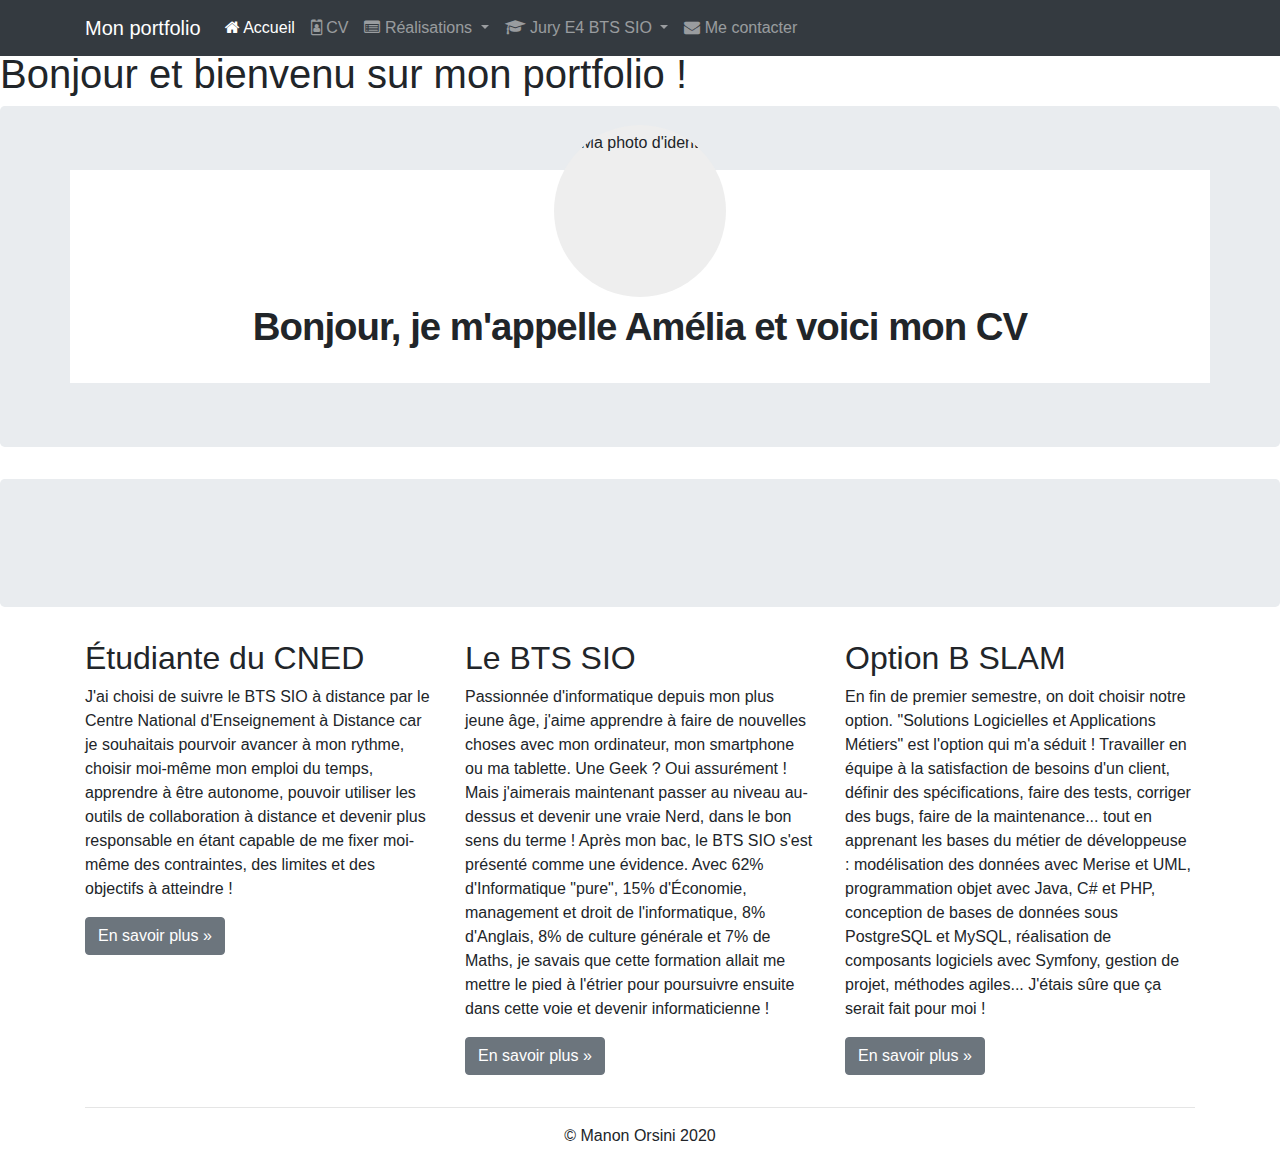
==== pages/cv.html @ d095e40f "Ajout entete cv" ====
<!doctype html>
<html lang="fr">
    <head>
        <!-- Required meta tags -->
        <meta charset="utf-8">
        <meta name="viewport" content="width=device-width, initial-scale=1, shrink-to-fit=no">
        <meta name="description" content="Portfolio de Manon ORSINI - BTS SIO SLAM">
        <meta name="author" content="Manon ORSINI">

        <!-- Bootstrap CSS -->
        <link href="https://maxcdn.bootstrapcdn.com/font-awesome/4.7.0/css/font-awesome.min.css"
              rel="stylesheet"> 
        <link rel="stylesheet" href="https://stackpath.bootstrapcdn.com/bootstrap/4.5.2/css/bootstrap.min.css" integrity="sha384-JcKb8q3iqJ61gNV9KGb8thSsNjpSL0n8PARn9HuZOnIxN0hoP+VmmDGMN5t9UJ0Z" crossorigin="anonymous">
        <link href="../css/cv.css" rel="stylesheet"> 

        <title>Portfolio de Manon ORSINI (BTS SIO 2020)</title>
        <link rel="icon" href="favicon.ico"> 
    </head>
    <body>
        <h1>Bonjour et bienvenu sur mon portfolio ! </h1>

        <nav class="navbar navbar-dark bg-dark fixed-top navbar-expand-md">
            <div class="container">
                <button type="button" class="navbar-toggler" data-toggle="collapse"
                        data-target="#navbar" aria-controls="navbar">
                    <span class="sr-only">Navigation raccourcie</span>☰
                </button>
                <a class="navbar-brand" href="#">Mon portfolio</a>
                <div id="navbar" class="navbar-collapse collapse">
                    <ul class="nav navbar-nav">
                        <li class="active nav-item">
                            <a href="index.html" class="nav-link">
                                <span class="fa fa-home"></span> Accueil
                            </a>
                        </li>
                        <li class="nav-item">
                            <a href="pages/cv.html" class="nav-link">
                                <span class="fa fa-id-badge"></span> CV
                            </a>
                        </li> 
                        <li class="dropdown nav-item">
                            <a href="#" class="dropdown-toggle nav-link"
                               data-toggle="dropdown" role="button">
                                <span class="fa fa-list-alt"></span> Réalisations <span class="caret"></span>
                            </a>
                            <ul class="dropdown-menu" role="menu">
                                <li role="presentation" class="dropdown-header dropdown-item">
                                    En autonomie</li>
                                <li role="presentation" class="dropdown-item">
                                    <a role="menuitem" href="#">Application Android</a>
                                </li>
                                <li role="presentation" class="dropdown-item">
                                    <a role="menuitem" href="#">Site web</a>
                                </li>
                                <li role="presentation" class="dropdown-item">
                                    <a role="menuitem" href="#">Études et analyses</a>
                                </li>
                                <li role="presentation" class="dropdown-divider"></li>
                                <li role="presentation" class="dropdown-header dropdown-item">
                                    En entreprise</li>
                                <li role="presentation" class="dropdown-item">
                                    <a role="menuitem" href="#">Projet de 1ère année</a>
                                </li>
                                <li role="presentation" class="dropdown-item">
                                    <a role="menuitem" href="#">Projet de 2ème année</a>
                                </li>
                            </ul>
                        </li>
                        <li class="dropdown nav-item">
                            <a href="#" class="dropdown-toggle nav-link"
                               data-toggle="dropdown" role="button">
                                <span class="fa fa-graduation-cap"></span>
                                Jury E4 BTS SIO
                                <span class="caret"></span>
                            </a>
                            <ul class="dropdown-menu" role="menu">
                                <li class="dropdown-header dropdown-item" role="presentation">
                                    Documentations contexte</li>
                                <li role="presentation" class="dropdown-item">
                                    <a role="menuitem" href="#">Présentation</a></li>
                                <li role="presentation" class="dropdown-item">
                                    <a role="menuitem" href="#">Application</a></li>
                                <li role="presentation" class="dropdown-item">
                                    <a role="menuitem" href="#">Missions à réaliser</a></li>
                                <li role="presentation" class="dropdown-item">
                                    <a role="menuitem" href="#">Annexes</a></li>
                                <li role="presentation" class="dropdown-divider"></li>
                                <li role="presentation" class="dropdown-header dropdown-item">
                                    Fiches d'examen</li>
                                <li role="presentation" class="dropdown-item">
                                    <a role="menuitem" href="#">Situation professionnelle n°1</a></li>
                                <li role="presentation" class="dropdown-item">
                                    <a role="menuitem" href="#">Situation professionnelle n°2</a></li>
                                <li role="presentation" class="dropdown-divider"></li>
                                <li role="presentation" class="dropdown-header dropdown-item">
                                    Démonstrations</li>
                                <li role="presentation" class="dropdown-item">
                                    <a role="menuitem" href="#">Démo SP n°1</a></li>
                                <li role="presentation" class="dropdown-item">
                                    <a role="menuitem" href="#">Démo SP n°2</a></li>
                                <li role="presentation" class="dropdown-divider"></li>
                                <li role="presentation" class="dropdown-header dropdown-item">
                                    Codes sources</li>
                                <li role="presentation" class="dropdown-item">
                                    <a role="menuitem" href="#">Sources SP n°1</a></li>
                                <li role="presentation" class="dropdown-item">
                                    <a role="menuitem" href="#">Sources SP n°2</a></li>
                            </ul>
                        </li>
                        <li class="nav-item">
                            <a href="#" class="nav-link"><span class="fa fa-envelope"></span>
                                Me contacter
                            </a>
                        </li>
                    </ul>
                </div>
            </div>
        </nav>

        <!-- cv -->

        <div class="jumbotron">
            <div class="container">
                <div class="row cadreCV">
                    <div id="cv-entete" class="text-center">
                        <div id="cv-photo">
                            <img src="../images/AmeliaPilou.jpg" alt="Ma photo d'identité">
                        </div>
                        <div id="cv-intro">
                            <h1>Bonjour, je m'appelle Amélia et voici mon CV</h1>
                        </div>
                    </div>
                </div>
            </div>
        </div> 

        <!-- Optional JavaScript -->
        <!-- jQuery first, then Popper.js, then Bootstrap JS -->
        <script src="https://code.jquery.com/jquery-3.5.1.slim.min.js" integrity="sha384-DfXdz2htPH0lsSSs5nCTpuj/zy4C+OGpamoFVy38MVBnE+IbbVYUew+OrCXaRkfj" crossorigin="anonymous"></script>
        <script src="https://cdn.jsdelivr.net/npm/popper.js@1.16.1/dist/umd/popper.min.js" integrity="sha384-9/reFTGAW83EW2RDu2S0VKaIzap3H66lZH81PoYlFhbGU+6BZp6G7niu735Sk7lN" crossorigin="anonymous"></script>
        <script src="https://stackpath.bootstrapcdn.com/bootstrap/4.5.2/js/bootstrap.min.js" integrity="sha384-B4gt1jrGC7Jh4AgTPSdUtOBvfO8shuf57BaghqFfPlYxofvL8/KUEfYiJOMMV+rV" crossorigin="anonymous"></script>

        <div class="jumbotron"></div> <!-- Emplacement pour le contenu principal de la page -->
        <footer>
            <div class="container">
                <div class="row">
                    <div class="col-lg-4">
                        <h2>Étudiante du CNED</h2>
                        <p>J'ai choisi de suivre le BTS SIO à distance par le Centre National
                            d'Enseignement à Distance car je souhaitais pourvoir avancer à mon rythme,
                            choisir moi-même mon emploi du temps, apprendre à être autonome, pouvoir
                            utiliser les outils de collaboration à distance et devenir plus responsable en
                            étant capable de me fixer moi-même des contraintes, des limites et des
                            objectifs à atteindre !
                        </p>
                        <p><a class="btn btn-secondary" href="http://www.cned.fr" target="_blank"
                              role="button">En savoir plus »</a>
                        </p>
                    </div>
                    <div class="col-lg-4">
                        <h2>Le BTS SIO</h2>
                        <p>Passionnée d'informatique depuis mon plus jeune âge, j'aime apprendre à faire
                            de nouvelles choses avec mon ordinateur, mon smartphone ou ma tablette. Une
                            Geek ? Oui assurément ! Mais j'aimerais maintenant passer au niveau au-dessus
                            et devenir une vraie Nerd, dans le bon sens du terme ! Après mon bac, le BTS
                            SIO s'est présenté comme une évidence. Avec 62% d'Informatique "pure", 15%
                            d'Économie, management et droit de l'informatique, 8% d'Anglais, 8% de culture
                            générale et 7% de Maths, je savais que cette formation allait me mettre le
                            pied à l'étrier pour poursuivre ensuite dans cette voie et devenir
                            informaticienne !
                        </p>
                        <p><a class="btn btn-secondary" href="https://fr.wikipedia.org/wiki/Brevet_de_tec
                              hnicien_supérieur_-_Services_informatiques_aux_organisations"
                              target="_blank" role="button">En savoir plus »</a>
                        </p>
                    </div>
                    <div class="col-lg-4">
                        <h2>Option B SLAM</h2>
                        <p>En fin de premier semestre, on doit choisir notre option. "Solutions
                            Logicielles et Applications Métiers" est l'option qui m'a séduit&nbsp;!
                            Travailler en équipe à la satisfaction de besoins d'un client, définir des
                            spécifications, faire des tests, corriger des bugs, faire de la maintenance...
                            tout en apprenant les bases du métier de développeuse : modélisation des
                            données avec Merise et UML, programmation objet avec Java, C# et PHP,
                            conception de bases de données sous PostgreSQL et MySQL, réalisation de
                            composants logiciels avec Symfony, gestion de projet, méthodes agiles...
                            J'étais sûre que ça serait fait pour moi !
                        </p>
                        <p><a class="btn btn-secondary" href="http://www.onisep.fr/Ressources/Univers-For
                              mation/Formations/Post-bac/BTS-Services-informatiques-aux-organisations-opt
                              ion-B-solutions-logicielles-et-applications-metiers" target="_blank"
                              role="button">En savoir plus »</a>
                        </p>
                    </div>
                </div>
                <hr>
                <p class="text-center" id="copyright">© Manon Orsini 2020</p>
            </div>
        </footer>   
    </body>
</html>
---- css/cv.css ----
body { padding-top: 50px; }
.cadreCV { padding-bottom: 15px; background: white; }
/****************************************
* En-tête du CV
****************************************/
#cv-entete { margin-top: -45px; width: 100%;}
#cv-photo { width: 172px; height: 172px; border-radius: 50%; overflow: hidden; padding: 5px;
 background: #eee; display: inline-block; }
#cv-photo img { width: 160px; height: 160px; border-radius: 50%; }
#cv-intro h1 { margin: 0; padding: 0; font-size: 2.4em; font-weight: 700;
 letter-spacing: -1px;}
#cv-intro h1 span { color: rgb(226,0,26); }
#cv-intro::after { background: url('images/ligne.png'); /* Dossier "images" est un sous-
 dossier de "css" (à créer) */
 width: 100%; height: 3px; margin-top: 15px; content: ''; display: block;}
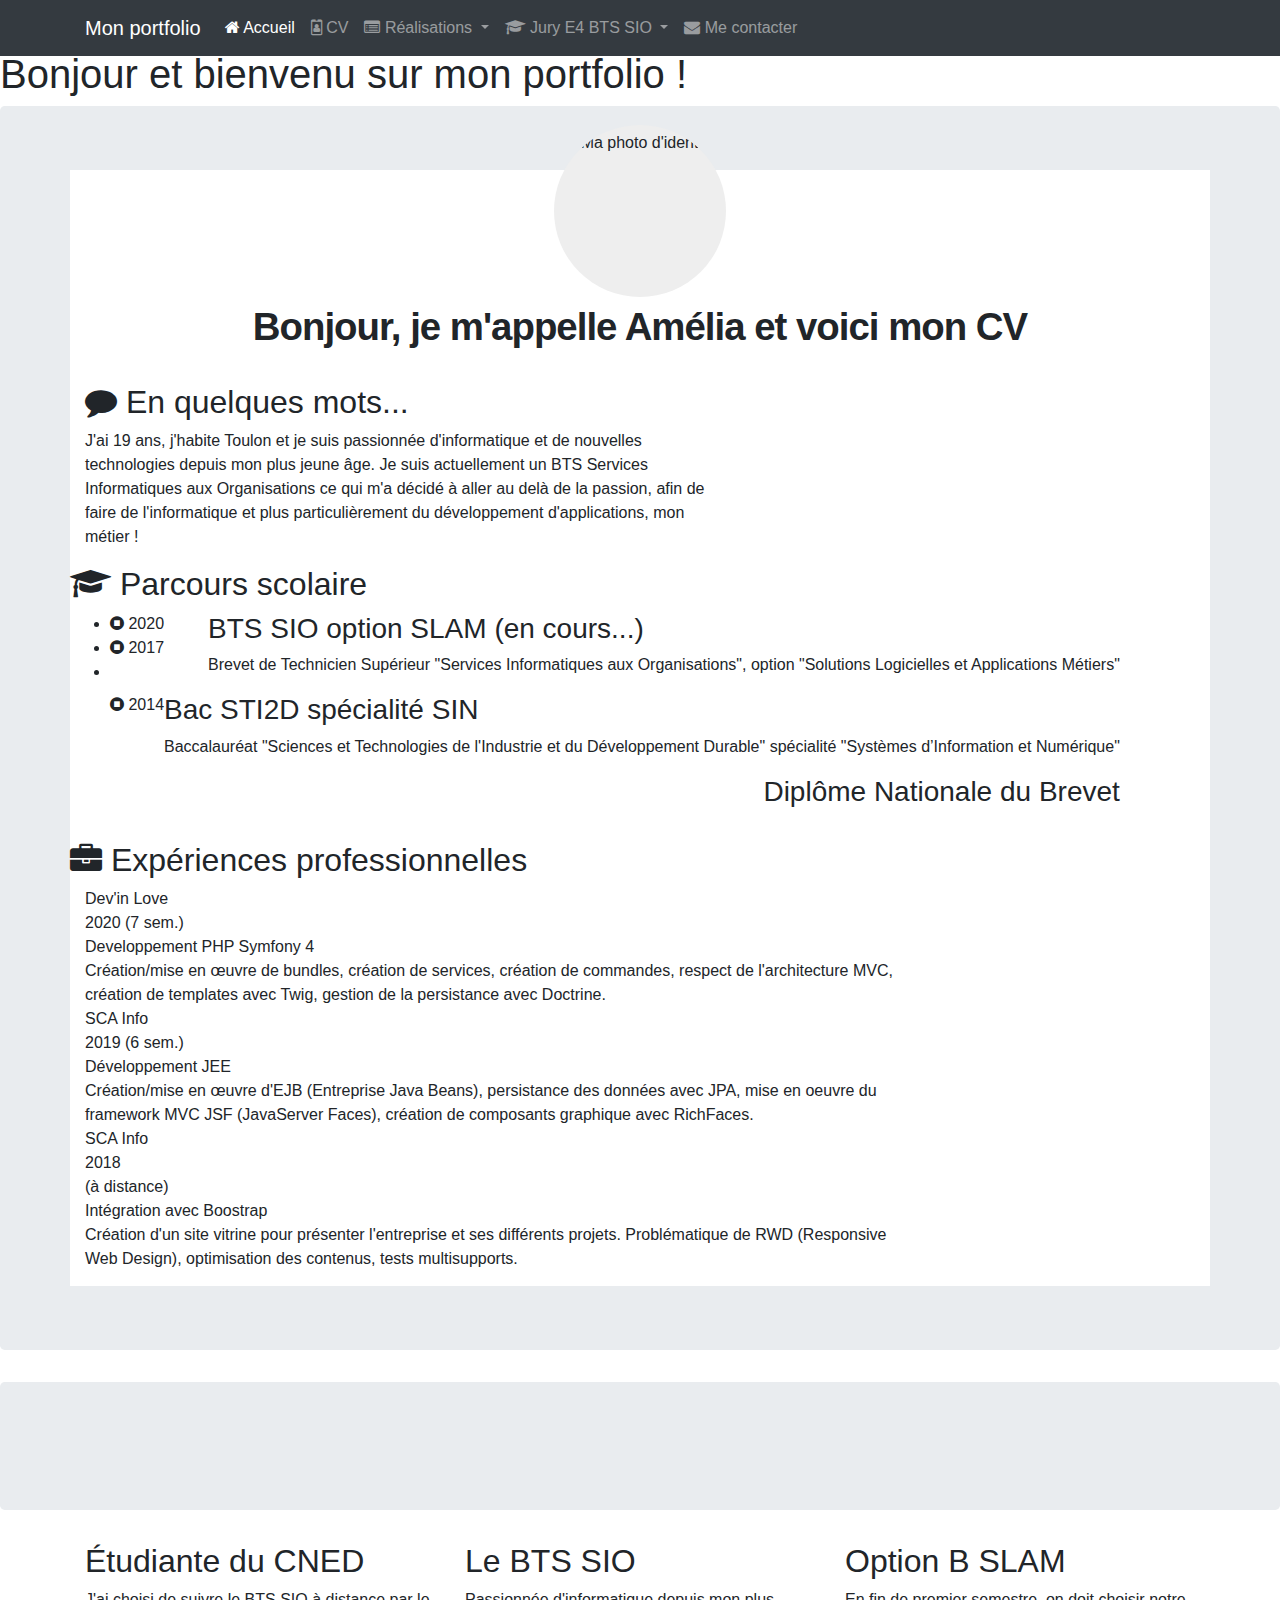
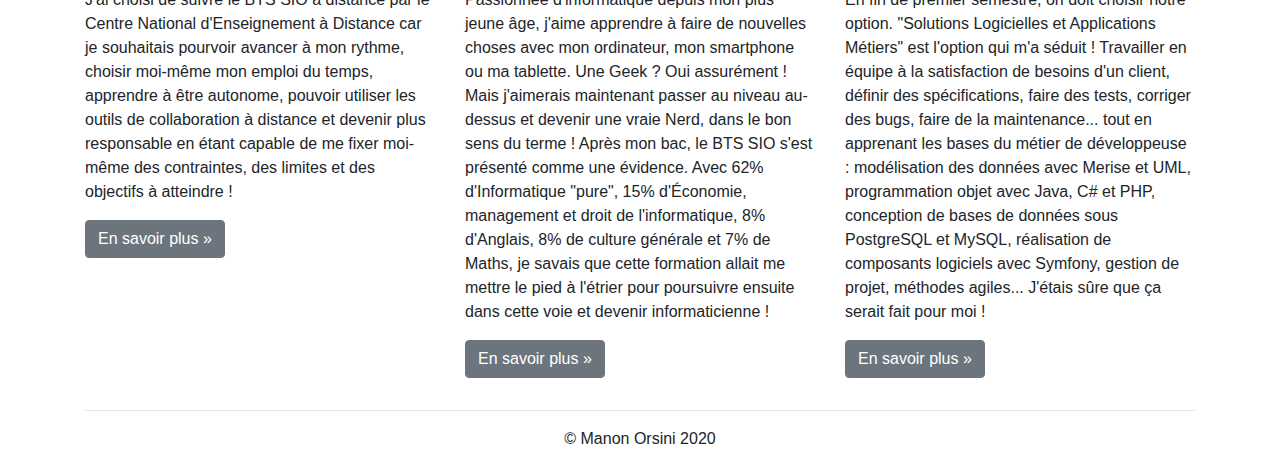
==== commit 20be995e: "changement liens" ====
--- a/pages/cv.html
+++ b/pages/cv.html
@@ -47,7 +47,7 @@
                                 <li role="presentation" class="dropdown-header dropdown-item">
                                     En autonomie</li>
                                 <li role="presentation" class="dropdown-item">
-                                    <a role="menuitem" href="#">Application Android</a>
+                                    <a role="menuitem" href="appliandroid.html">Application Android</a>
                                 </li>
                                 <li role="presentation" class="dropdown-item">
                                     <a role="menuitem" href="#">Site web</a>
@@ -131,8 +131,105 @@
                         </div>
                     </div>
                 </div>
+                <div class="row cadreCV">
+                    <div class="col-xs-12 col-sm-7">
+                        <!-- Partie Gauche -->
+                        <div class="rubrique clearfix">
+                            <h2><span class="fa fa-comment"></span> En quelques mots...</h2>
+                            <p>J'ai 19 ans, j'habite Toulon et je suis passionnée d'informatique et de
+                                nouvelles technologies depuis mon plus jeune âge. Je suis actuellement un
+                                BTS Services Informatiques aux Organisations ce qui m'a décidé à aller au
+                                delà de la passion, afin de faire de l'informatique et plus particulièrement
+                                du développement d'applications, mon métier&nbsp;!
+                            </p>
+                        </div>
+                    </div>
+                    <div class="rubrique clearfix">
+                        <h2><span class="fa fa-graduation-cap"></span> Parcours scolaire</h2>
+                        <ul id="parcours" class="clearfix">
+                            <li>
+                                <div class="date float-left">
+                                    <span class="fa fa-stop-circle"></span>&nbsp;2020
+                                </div>
+                                <div class="details float-right">
+                                    <h3>BTS SIO option SLAM (en cours...)</h3>
+                                    <p>Brevet de Technicien Supérieur "Services Informatiques aux
+                                        Organisations", option "Solutions Logicielles et Applications
+                                        Métiers"</p>
+                                </div>
+                            </li>
+                            <li>
+                                <div class="date float-left">
+                                    <span class="fa fa-stop-circle"></span>&nbsp;2017
+                                </div>
+                                <div class="details float-right">
+                                    <h3>Bac STI2D spécialité SIN</h3>
+                                    <p>Baccalauréat "Sciences et Technologies de l'Industrie et du
+                                        Développement Durable" spécialité "Systèmes d’Information et
+                                        Numérique"</p>
+                                </div>
+                            </li>
+                            <li>
+                                <div class="date float-left">
+                                    <span class="fa fa-stop-circle"></span>&nbsp;2014
+                                </div>
+                                <div class="details float-right">
+                                    <h3>Diplôme Nationale du Brevet</h3>
+                                    <p></p>
+                                </div>
+                            </li>
+                        </ul>
+                    </div>
+                    <div class="rubrique clearfix">
+                        <h2><span class="fa fa-briefcase"></span> Expériences professionnelles</h2>
+                        <div class="experience clearfix">
+                            <div class="col-3">
+                                <div class="lieu">Dev'in Love</div>
+                                <div class="date">2020 (7 sem.)</div>
+                            </div>
+                            <div class="col-9">
+                                <div class="profession">Developpement PHP Symfony 4</div>
+                                <div class="details">Création/mise en œuvre de bundles, création de services,
+                                    création de commandes, respect de l'architecture MVC, création de templates
+                                    avec Twig, gestion de la persistance avec Doctrine.
+                                </div>
+                            </div>
+                        </div>
+                        <div class="experience clearfix">
+                            <div class="col-3">
+                                <div class="lieu">SCA Info</div>
+                                <div class="date">2019 (6 sem.)</div>
+                            </div>
+                            <div class="col-9">
+                                <div class="profession">Développement JEE</div>
+                                <div class="details">Création/mise en œuvre d'EJB (Entreprise Java Beans),
+                                    persistance des données avec JPA, mise en oeuvre du framework MVC JSF
+                                    (JavaServer Faces), création de composants graphique avec RichFaces.
+                                </div>
+                            </div>
+                        </div>
+                        <div class="experience clearfix">
+                            <div class="col-3">
+                                <div class="lieu">SCA Info</div>
+                                <div class="date">2018<br>(à distance)</div>
+                            </div>
+                            <div class="col-9">
+                                <div class="profession">Intégration avec Boostrap</div>
+                                <div class="details">Création d'un site vitrine pour présenter l'entreprise et
+                                    ses différents projets. Problématique de RWD (Responsive Web Design),
+                                    optimisation des contenus, tests multisupports.
+                                </div>
+                            </div>
+                        </div>
+                    </div> 
+                    <div class="col-xs-12 col-sm-5">
+                        <!-- Partie droite -->
+                    </div>
+                </div>
             </div>
         </div> 
+
+
 
         <!-- Optional JavaScript -->
         <!-- jQuery first, then Popper.js, then Bootstrap JS -->
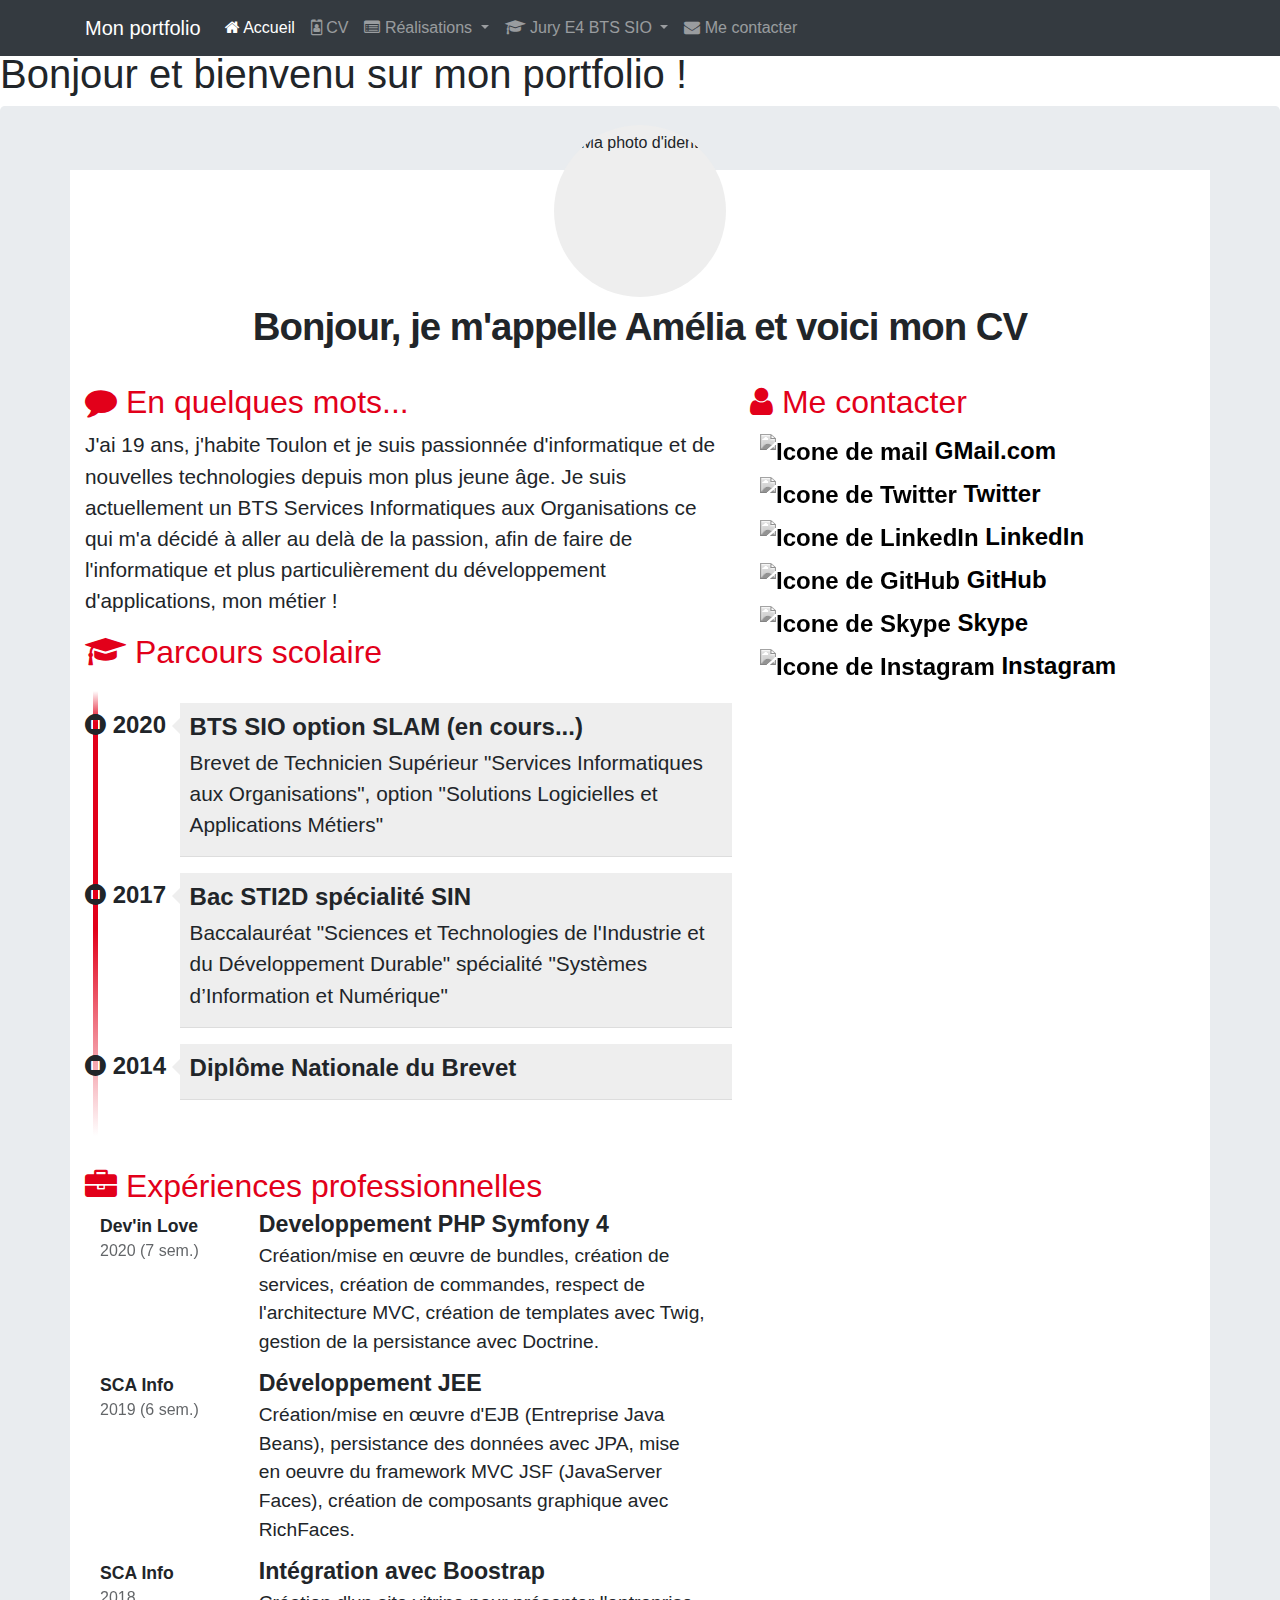
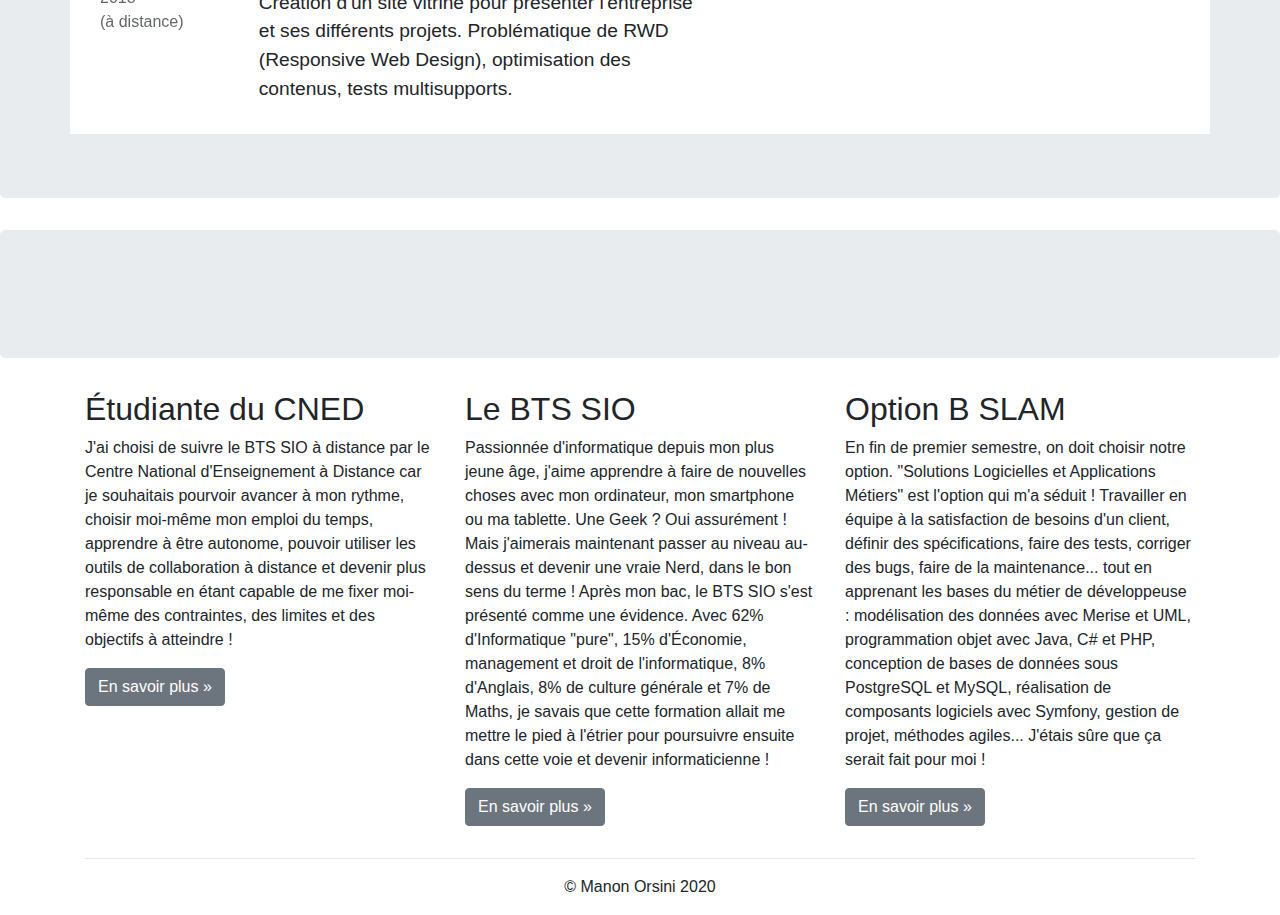
==== commit 6614a900: "fix page cv" ====
--- a/pages/cv.html
+++ b/pages/cv.html
@@ -143,8 +143,7 @@
                                 du développement d'applications, mon métier&nbsp;!
                             </p>
                         </div>
-                    </div>
-                    <div class="rubrique clearfix">
+                        <div class="rubrique clearfix">
                         <h2><span class="fa fa-graduation-cap"></span> Parcours scolaire</h2>
                         <ul id="parcours" class="clearfix">
                             <li>
@@ -180,7 +179,7 @@
                             </li>
                         </ul>
                     </div>
-                    <div class="rubrique clearfix">
+                        <div class="rubrique clearfix">
                         <h2><span class="fa fa-briefcase"></span> Expériences professionnelles</h2>
                         <div class="experience clearfix">
                             <div class="col-3">
@@ -221,9 +220,66 @@
                                 </div>
                             </div>
                         </div>
+                    </div>
                     </div> 
                     <div class="col-xs-12 col-sm-5">
                         <!-- Partie droite -->
+                        <div class="rubrique clearfix">
+                            <h2><span class="fa fa-user"></span> Me contacter</h2>
+                            <div class="meContacter">
+                                <div class="details float-left">
+                                    <a href="mailto:amelia.pilou@gmail.com?subject=Contact depuis le CV en ligne"
+                                       title="Mail de Amélia Pilou">
+                                        <img class="contact-icon" src="images/cv/mail-dreamstale47.png"
+                                             alt="Icone de mail"> GMail.com
+                                    </a>
+                                </div>
+                            </div>
+                            <div class="meContacter">
+                                <div class="details float-left">
+                                    <a href="https://twitter.com/AmeliaPILOU"
+                                       title="Lien vers la page Twitter de @AmeliaPilou">
+                                        <img class="contact-icon" src="images/cv/twitter-dreamstale71.png"
+                                             alt="Icone de Twitter"> Twitter
+                                    </a>
+                                </div>
+                            </div>
+                            <div class="meContacter">
+                                <div class="details float-left">
+                                    <a href="http://fr.linkedin.com/in/ameliaPilou"
+                                       title="Lien vers le profil LinkedIn de Amélia Pilou">
+                                        <img class="contact-icon" src="images/cv/linkedin-dreamstale45.png"
+                                             alt="Icone de LinkedIn"> LinkedIn
+                                    </a>
+                                </div>
+                            </div>
+                            <div class="meContacter">
+                                <div class="details float-left">
+                                    <a href="https://github.com/AmeliaPilou/"
+                                       title="Lien vers le profil GitHub d'Amélia Pilou">
+                                        <img class="contact-icon" src="images/cv/github2-dreamstale35.png"
+                                             alt="Icone de GitHub"> GitHub
+                                    </a>
+                                </div>
+                            </div>
+                            <div class="meContacter">
+                                <div class="details float-left">
+                                    <a href="skype:ameliapilou?userinfo"
+                                       title="Lien vers le profil Skype d'Amélia Pilou">
+                                        <img class="contact-icon" src="images/cv/skype-dreamstale61.png"
+                                             alt="Icone de Skype"> Skype
+                                    </a>
+                                </div>
+                            </div>
+                            <div class="meContacter">
+                                <div class="details float-left">
+                                    <a href="https://instagram.com/AmeliaPilou"
+                                       title="Lien vers le profil Instagram d'Amélia Pilou">
+                                        <img class="contact-icon" src="images/cv/instagram-dreamstale43.png"
+                                             alt="Icone de Instagram"> Instagram </a>
+                                </div>
+                            </div>
+                        </div> 
                     </div>
                 </div>
             </div>
--- a/css/cv.css
+++ b/css/cv.css
@@ -13,3 +13,67 @@
 #cv-intro::after { background: url('images/ligne.png'); /* Dossier "images" est un sous-
  dossier de "css" (à créer) */
  width: 100%; height: 3px; margin-top: 15px; content: ''; display: block;}
+/****************************************
+* Rubriques
+****************************************/
+.rubrique { margin-bottom: 15px; }
+.rubrique h2 { color: rgb(226,0,26); }
+.rubrique h2::before{ margin-right: 5px; }
+.rubrique p{ font-size: 1.3em; line-height: 1.5em; } 
+
+/******************************************
+* Parcours scolaire
+******************************************/
+#parcours { margin-top: 20px; position: relative; padding: 1em 0; list-style: none; }
+#parcours::before { width: 5px; height: 100%; position: absolute; left: 7.8px; top: 0;
+ display: block; background: linear-gradient(to bottom, #ffffff 0%,
+ #E2001A 7%, #E2001A, #ffffff 100%); content:""; }
+#parcours li { width: 100%; z-index: 2; position: relative; float: left; }
+#parcours .date .glyphicon-record::before { background: #FFFFFF; color: #555; }
+#parcours .date { width: 75px; background-color: rgba(0, 0, 0, 0); font-size: 1.5em;
+ font-weight: 700; display: inline-block; }
+#parcours .details { width: 325px; display: inline-block; background: #eee;
+ position: relative; padding: 10px 10px 0 10px;
+ border-bottom: 1px solid #ddd; margin: -4px -12px 20px 0; }
+#parcours .details::after { content: ''; position: absolute; top: 15px; right: 0;
+ left: -16px; height: 0; width: 0; border: solid transparent;
+ border-right-color: #eee; border-width: 8px;
+ pointer-events: none; }
+#parcours .details h3{ font-size: 1.5em; margin: 0; padding: 0; font-weight: 700; }
+#parcours .details p{ font-size: 1.3em; margin-top: 5px; padding: 0; }
+/* Pour empêcher la déformation du parcours scolaire selon la STA */
+@media (min-width: 500px) { #parcours .date { width: 20%; }
+ #parcours .details { width: 80%; }
+}
+@media (min-width: 768px) { #parcours .date { width: 25%; }
+ #parcours .details { width: 75%; }
+}
+@media (min-width: 992px) { #parcours .date { width: 17%; }
+ #parcours .details { width: 83%; }
+}
+@media (min-width: 1200px) { #parcours .date { width: 13%; }
+ #parcours .details { width: 87%; }
+}
+
+/******************************************
+* Expériences professionnelles
+******************************************/
+.experience { display:flex; margin-bottom: 15px; }
+.experience .lieu { font-size: 1.1em; font-weight: bold; }
+.experience .date { font-size: 1em; opacity: 0.7; }
+.experience .profession { font-size: 1.45em; font-weight: bold; margin-top: -6px; }
+.experience .details { font-size: 1.2em; line-height: 1.5em; }
+
+/******************************************
+* Me contacter
+******************************************/
+.meContacter { clear: both; }
+.meContacter .details { width: 100%; margin-left: 10px; margin-top: 3px; font-size: 1.5em;
+ font-weight: 700; justify-content: space-between;}
+.contact-icon { filter: grayscale(1); -webkit-filter: grayscale(1);
+ -moz-filter: grayscale(1); -ms-filter: grayscale(1);
+ -o-filter: grayscale(1); height: 32px; width: 32px; margin: 2px 0; }
+.meContacter a, .meContacter a:hover { text-decoration: none; color: black; }
+.meContacter a:hover>img { filter: grayscale(0); -webkit-filter: grayscale(0);
+ -moz-filter: grayscale(0); -ms-filter: grayscale(0);
+ -o-filter: grayscale(0); } 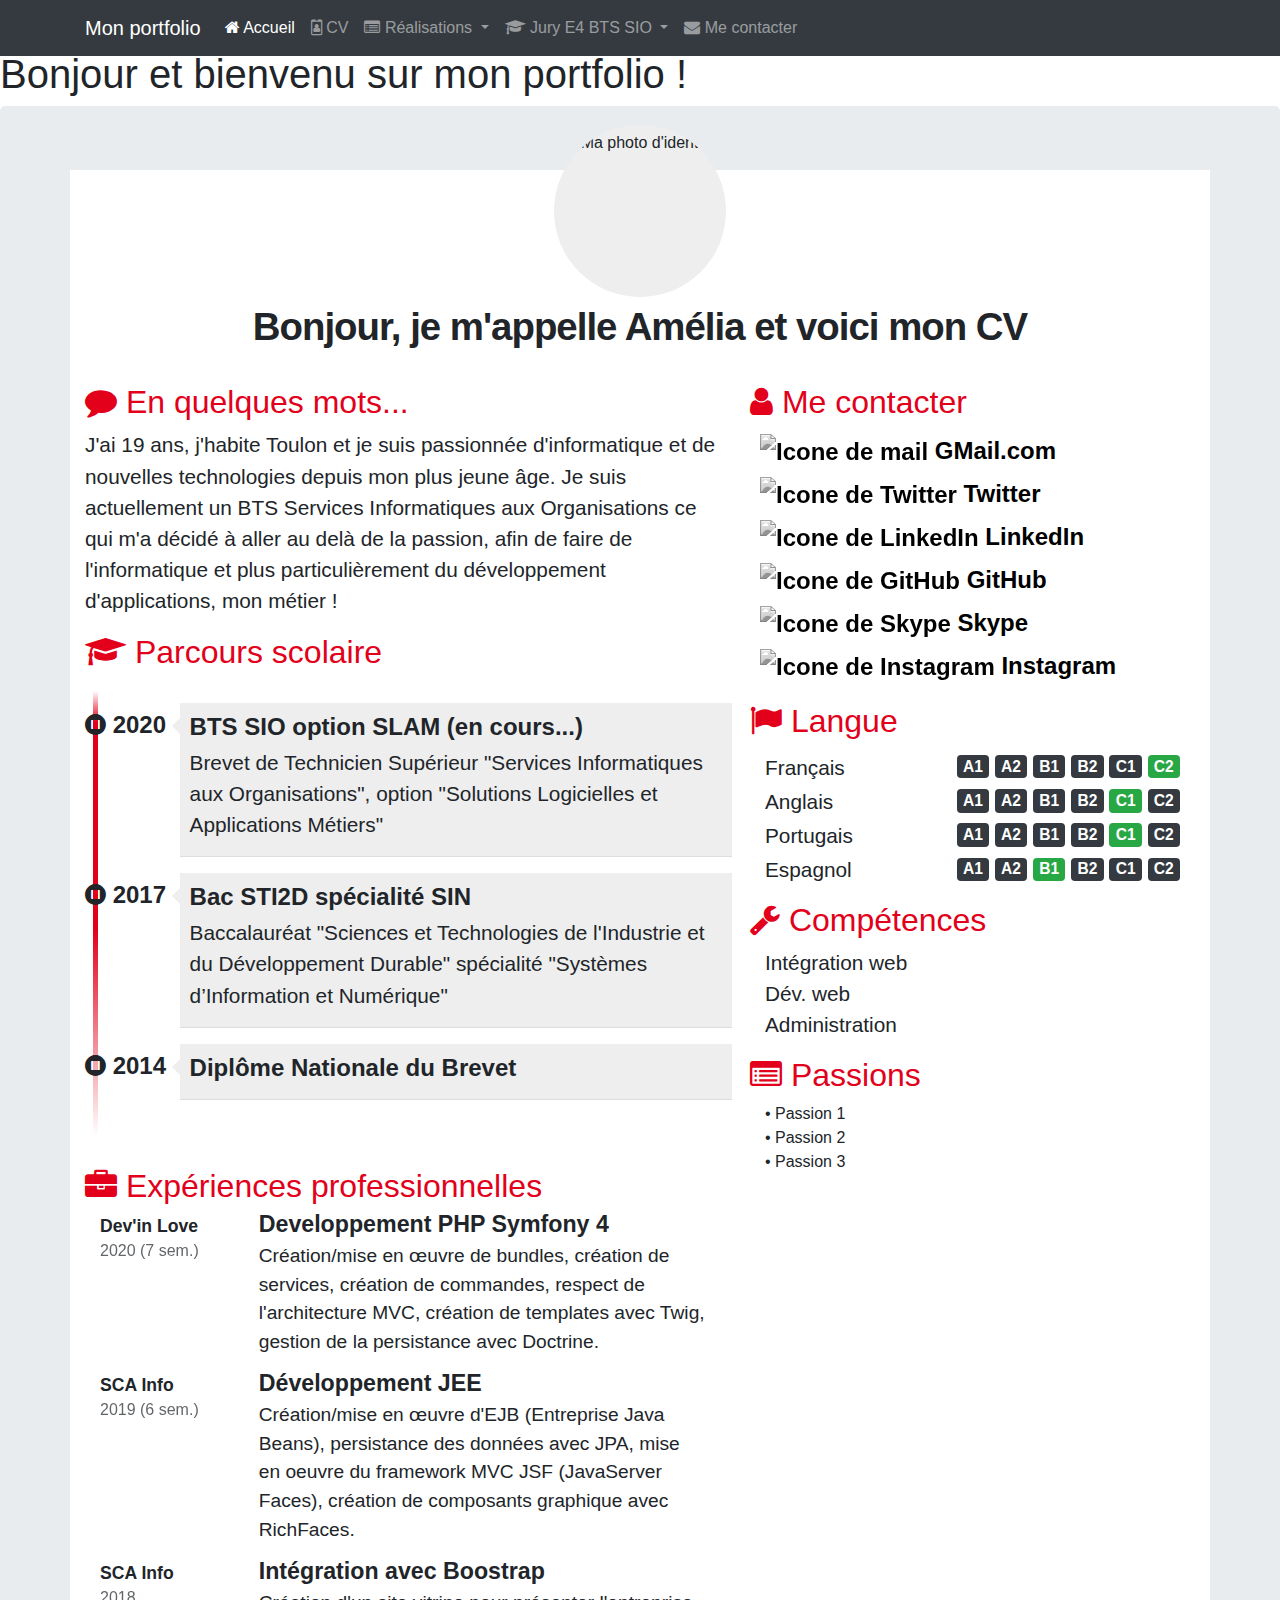
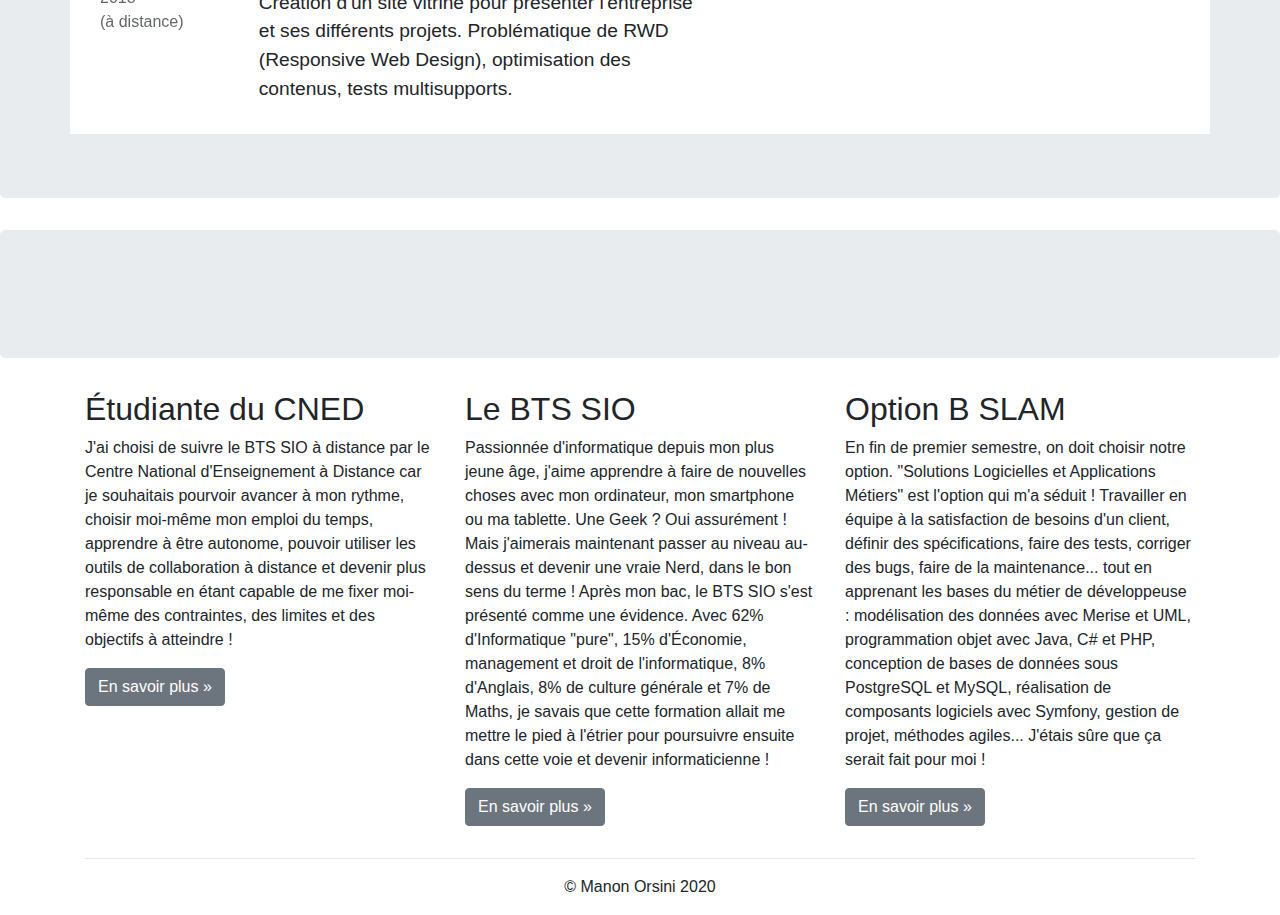
==== commit 53f150c5: "fix page cv" ====
--- a/pages/cv.html
+++ b/pages/cv.html
@@ -144,83 +144,83 @@
                             </p>
                         </div>
                         <div class="rubrique clearfix">
-                        <h2><span class="fa fa-graduation-cap"></span> Parcours scolaire</h2>
-                        <ul id="parcours" class="clearfix">
-                            <li>
-                                <div class="date float-left">
-                                    <span class="fa fa-stop-circle"></span>&nbsp;2020
-                                </div>
-                                <div class="details float-right">
-                                    <h3>BTS SIO option SLAM (en cours...)</h3>
-                                    <p>Brevet de Technicien Supérieur "Services Informatiques aux
-                                        Organisations", option "Solutions Logicielles et Applications
-                                        Métiers"</p>
-                                </div>
-                            </li>
-                            <li>
-                                <div class="date float-left">
-                                    <span class="fa fa-stop-circle"></span>&nbsp;2017
-                                </div>
-                                <div class="details float-right">
-                                    <h3>Bac STI2D spécialité SIN</h3>
-                                    <p>Baccalauréat "Sciences et Technologies de l'Industrie et du
-                                        Développement Durable" spécialité "Systèmes d’Information et
-                                        Numérique"</p>
-                                </div>
-                            </li>
-                            <li>
-                                <div class="date float-left">
-                                    <span class="fa fa-stop-circle"></span>&nbsp;2014
-                                </div>
-                                <div class="details float-right">
-                                    <h3>Diplôme Nationale du Brevet</h3>
-                                    <p></p>
-                                </div>
-                            </li>
-                        </ul>
-                    </div>
+                            <h2><span class="fa fa-graduation-cap"></span> Parcours scolaire</h2>
+                            <ul id="parcours" class="clearfix">
+                                <li>
+                                    <div class="date float-left">
+                                        <span class="fa fa-stop-circle"></span>&nbsp;2020
+                                    </div>
+                                    <div class="details float-right">
+                                        <h3>BTS SIO option SLAM (en cours...)</h3>
+                                        <p>Brevet de Technicien Supérieur "Services Informatiques aux
+                                            Organisations", option "Solutions Logicielles et Applications
+                                            Métiers"</p>
+                                    </div>
+                                </li>
+                                <li>
+                                    <div class="date float-left">
+                                        <span class="fa fa-stop-circle"></span>&nbsp;2017
+                                    </div>
+                                    <div class="details float-right">
+                                        <h3>Bac STI2D spécialité SIN</h3>
+                                        <p>Baccalauréat "Sciences et Technologies de l'Industrie et du
+                                            Développement Durable" spécialité "Systèmes d’Information et
+                                            Numérique"</p>
+                                    </div>
+                                </li>
+                                <li>
+                                    <div class="date float-left">
+                                        <span class="fa fa-stop-circle"></span>&nbsp;2014
+                                    </div>
+                                    <div class="details float-right">
+                                        <h3>Diplôme Nationale du Brevet</h3>
+                                        <p></p>
+                                    </div>
+                                </li>
+                            </ul>
+                        </div>
                         <div class="rubrique clearfix">
-                        <h2><span class="fa fa-briefcase"></span> Expériences professionnelles</h2>
-                        <div class="experience clearfix">
-                            <div class="col-3">
-                                <div class="lieu">Dev'in Love</div>
-                                <div class="date">2020 (7 sem.)</div>
-                            </div>
-                            <div class="col-9">
-                                <div class="profession">Developpement PHP Symfony 4</div>
-                                <div class="details">Création/mise en œuvre de bundles, création de services,
-                                    création de commandes, respect de l'architecture MVC, création de templates
-                                    avec Twig, gestion de la persistance avec Doctrine.
-                                </div>
-                            </div>
-                        </div>
-                        <div class="experience clearfix">
-                            <div class="col-3">
-                                <div class="lieu">SCA Info</div>
-                                <div class="date">2019 (6 sem.)</div>
-                            </div>
-                            <div class="col-9">
-                                <div class="profession">Développement JEE</div>
-                                <div class="details">Création/mise en œuvre d'EJB (Entreprise Java Beans),
-                                    persistance des données avec JPA, mise en oeuvre du framework MVC JSF
-                                    (JavaServer Faces), création de composants graphique avec RichFaces.
-                                </div>
-                            </div>
-                        </div>
-                        <div class="experience clearfix">
-                            <div class="col-3">
-                                <div class="lieu">SCA Info</div>
-                                <div class="date">2018<br>(à distance)</div>
-                            </div>
-                            <div class="col-9">
-                                <div class="profession">Intégration avec Boostrap</div>
-                                <div class="details">Création d'un site vitrine pour présenter l'entreprise et
-                                    ses différents projets. Problématique de RWD (Responsive Web Design),
-                                    optimisation des contenus, tests multisupports.
-                                </div>
-                            </div>
-                        </div>
-                    </div>
+                            <h2><span class="fa fa-briefcase"></span> Expériences professionnelles</h2>
+                            <div class="experience clearfix">
+                                <div class="col-3">
+                                    <div class="lieu">Dev'in Love</div>
+                                    <div class="date">2020 (7 sem.)</div>
+                                </div>
+                                <div class="col-9">
+                                    <div class="profession">Developpement PHP Symfony 4</div>
+                                    <div class="details">Création/mise en œuvre de bundles, création de services,
+                                        création de commandes, respect de l'architecture MVC, création de templates
+                                        avec Twig, gestion de la persistance avec Doctrine.
+                                    </div>
+                                </div>
+                            </div>
+                            <div class="experience clearfix">
+                                <div class="col-3">
+                                    <div class="lieu">SCA Info</div>
+                                    <div class="date">2019 (6 sem.)</div>
+                                </div>
+                                <div class="col-9">
+                                    <div class="profession">Développement JEE</div>
+                                    <div class="details">Création/mise en œuvre d'EJB (Entreprise Java Beans),
+                                        persistance des données avec JPA, mise en oeuvre du framework MVC JSF
+                                        (JavaServer Faces), création de composants graphique avec RichFaces.
+                                    </div>
+                                </div>
+                            </div>
+                            <div class="experience clearfix">
+                                <div class="col-3">
+                                    <div class="lieu">SCA Info</div>
+                                    <div class="date">2018<br>(à distance)</div>
+                                </div>
+                                <div class="col-9">
+                                    <div class="profession">Intégration avec Boostrap</div>
+                                    <div class="details">Création d'un site vitrine pour présenter l'entreprise et
+                                        ses différents projets. Problématique de RWD (Responsive Web Design),
+                                        optimisation des contenus, tests multisupports.
+                                    </div>
+                                </div>
+                            </div>
+                        </div>
                     </div> 
                     <div class="col-xs-12 col-sm-5">
                         <!-- Partie droite -->
@@ -230,7 +230,7 @@
                                 <div class="details float-left">
                                     <a href="mailto:amelia.pilou@gmail.com?subject=Contact depuis le CV en ligne"
                                        title="Mail de Amélia Pilou">
-                                        <img class="contact-icon" src="images/cv/mail-dreamstale47.png"
+                                        <img class="contact-icon" src="../images/cv/mail-dreamstale47.png"
                                              alt="Icone de mail"> GMail.com
                                     </a>
                                 </div>
@@ -239,7 +239,7 @@
                                 <div class="details float-left">
                                     <a href="https://twitter.com/AmeliaPILOU"
                                        title="Lien vers la page Twitter de @AmeliaPilou">
-                                        <img class="contact-icon" src="images/cv/twitter-dreamstale71.png"
+                                        <img class="contact-icon" src="../images/cv/twitter-dreamstale71.png"
                                              alt="Icone de Twitter"> Twitter
                                     </a>
                                 </div>
@@ -248,7 +248,7 @@
                                 <div class="details float-left">
                                     <a href="http://fr.linkedin.com/in/ameliaPilou"
                                        title="Lien vers le profil LinkedIn de Amélia Pilou">
-                                        <img class="contact-icon" src="images/cv/linkedin-dreamstale45.png"
+                                        <img class="contact-icon" src="../images/cv/linkedin-dreamstale45.png"
                                              alt="Icone de LinkedIn"> LinkedIn
                                     </a>
                                 </div>
@@ -257,7 +257,7 @@
                                 <div class="details float-left">
                                     <a href="https://github.com/AmeliaPilou/"
                                        title="Lien vers le profil GitHub d'Amélia Pilou">
-                                        <img class="contact-icon" src="images/cv/github2-dreamstale35.png"
+                                        <img class="contact-icon" src="../images/cv/github2-dreamstale35.png"
                                              alt="Icone de GitHub"> GitHub
                                     </a>
                                 </div>
@@ -266,7 +266,7 @@
                                 <div class="details float-left">
                                     <a href="skype:ameliapilou?userinfo"
                                        title="Lien vers le profil Skype d'Amélia Pilou">
-                                        <img class="contact-icon" src="images/cv/skype-dreamstale61.png"
+                                        <img class="contact-icon" src="../images/cv/skype-dreamstale61.png"
                                              alt="Icone de Skype"> Skype
                                     </a>
                                 </div>
@@ -275,11 +275,87 @@
                                 <div class="details float-left">
                                     <a href="https://instagram.com/AmeliaPilou"
                                        title="Lien vers le profil Instagram d'Amélia Pilou">
-                                        <img class="contact-icon" src="images/cv/instagram-dreamstale43.png"
+                                        <img class="contact-icon" src="../images/cv/instagram-dreamstale43.png"
                                              alt="Icone de Instagram"> Instagram </a>
                                 </div>
                             </div>
-                        </div> 
+                        </div>
+                        <div id="langues" class="rubrique clearfix">
+                            <h2><span class="fa fa-flag"></span> Langue</h2>
+                            <div class="container">
+                                <div class="langue">Français</div>
+                                <div class="niveau">
+                                    <span class="badge badge-dark">A1</span>
+                                    <span class="badge badge-dark">A2</span>
+                                    <span class="badge badge-dark">B1</span>
+                                    <span class="badge badge-dark">B2</span>
+                                    <span class="badge badge-dark">C1</span>
+                                    <span class="badge badge-success">C2</span>
+                                </div>
+                            </div>
+                            <div class="container">
+                                <div class="langue">Anglais</div>
+                                <div class="niveau">
+                                    <span class="badge badge-dark">A1</span>
+                                    <span class="badge badge-dark">A2</span>
+                                    <span class="badge badge-dark">B1</span>
+                                    <span class="badge badge-dark">B2</span>
+                                    <span class="badge badge-success">C1</span>
+                                    <span class="badge badge-dark">C2</span>
+                                </div>
+                            </div>
+                            <div class="container">
+                                <div class="langue">Portugais</div>
+                                <div class="niveau">
+                                    <span class="badge badge-dark">A1</span>
+                                    <span class="badge badge-dark">A2</span>
+                                    <span class="badge badge-dark">B1</span>
+                                    <span class="badge badge-dark">B2</span>
+                                    <span class="badge badge-success">C1</span>
+                                    <span class="badge badge-dark">C2</span>
+                                </div>
+                            </div>
+                            <div class="container">
+                                <div class="langue">Espagnol</div>
+                                <div class="niveau">
+                                    <span class="badge badge-dark">A1</span>
+                                    <span class="badge badge-dark">A2</span>
+                                    <span class="badge badge-success">B1</span>
+                                    <span class="badge badge-dark">B2</span>
+                                    <span class="badge badge-dark">C1</span>
+                                    <span class="badge badge-dark">C2</span>
+                                </div>
+                            </div>
+                        </div>
+
+                        <div id="competences" class="rubrique clearfix">
+                            <h2><span class="fa fa-wrench"></span> Compétences</h2>
+                            <div class="container">
+                                <div class="libelle">Intégration web</div>
+                                <div class="classement classement5"></div>
+                            </div>
+                            <div class="container">
+                                <div class="libelle">Dév. web</div>
+                                <div class="classement classement4"></div>
+                            </div>
+                            <div class="container">
+                                <div class="libelle">Administration</div>
+                                <div class="classement classement3"></div>
+                            </div>
+                        </div>
+                        
+                        <div id="passions" class="rubrique clearfix">
+                            <h2><span class="fa fa-list-alt"></span> Passions</h2>
+                            <div class="container">
+                                <div class="libelle">• Passion 1</div>
+                            </div>
+                            <div class="container">
+                                <div class="libelle">• Passion 2</div>
+                            </div>
+                            <div class="container">
+                                <div class="libelle">• Passion 3</div>
+                            </div>
+                        </div>
                     </div>
                 </div>
             </div>
--- a/css/cv.css
+++ b/css/cv.css
@@ -76,4 +76,27 @@
 .meContacter a, .meContacter a:hover { text-decoration: none; color: black; }
 .meContacter a:hover>img { filter: grayscale(0); -webkit-filter: grayscale(0);
  -moz-filter: grayscale(0); -ms-filter: grayscale(0);
- -o-filter: grayscale(0); } + -o-filter: grayscale(0); } 
+
+/******************************************
+* Langues
+******************************************/
+#langues .container { display: flex; flex-direction: row; justify-content: space-between; }
+#langues .langue, #langues .niveau{ font-size: 1.3em; }
+#langues .langue { padding-top: 3px; } 
+
+/******************************************
+* Compétences
+******************************************/
+#competences .container {
+ display: flex; flex-direction: row; justify-content: space-between; }
+#competences .container .libelle { font-size: 1.3em; }
+#competences .container .classement {
+ background: scroll transparent url(images/Red-Rating-Stars.png) no-repeat;
+ width: 160px; height: 27px; }
+#competences .container .classement0 { background-position: 0 -142px; }
+#competences .container .classement1 { background-position: 0 -112px; }
+#competences .container .classement2 { background-position: 0 -84px; }
+#competences .container .classement3 { background-position: 0 -56px; }
+#competences .container .classement4 { background-position: 0 -28px; }
+#competences .container .classement5 { background-position: 0 0px; } 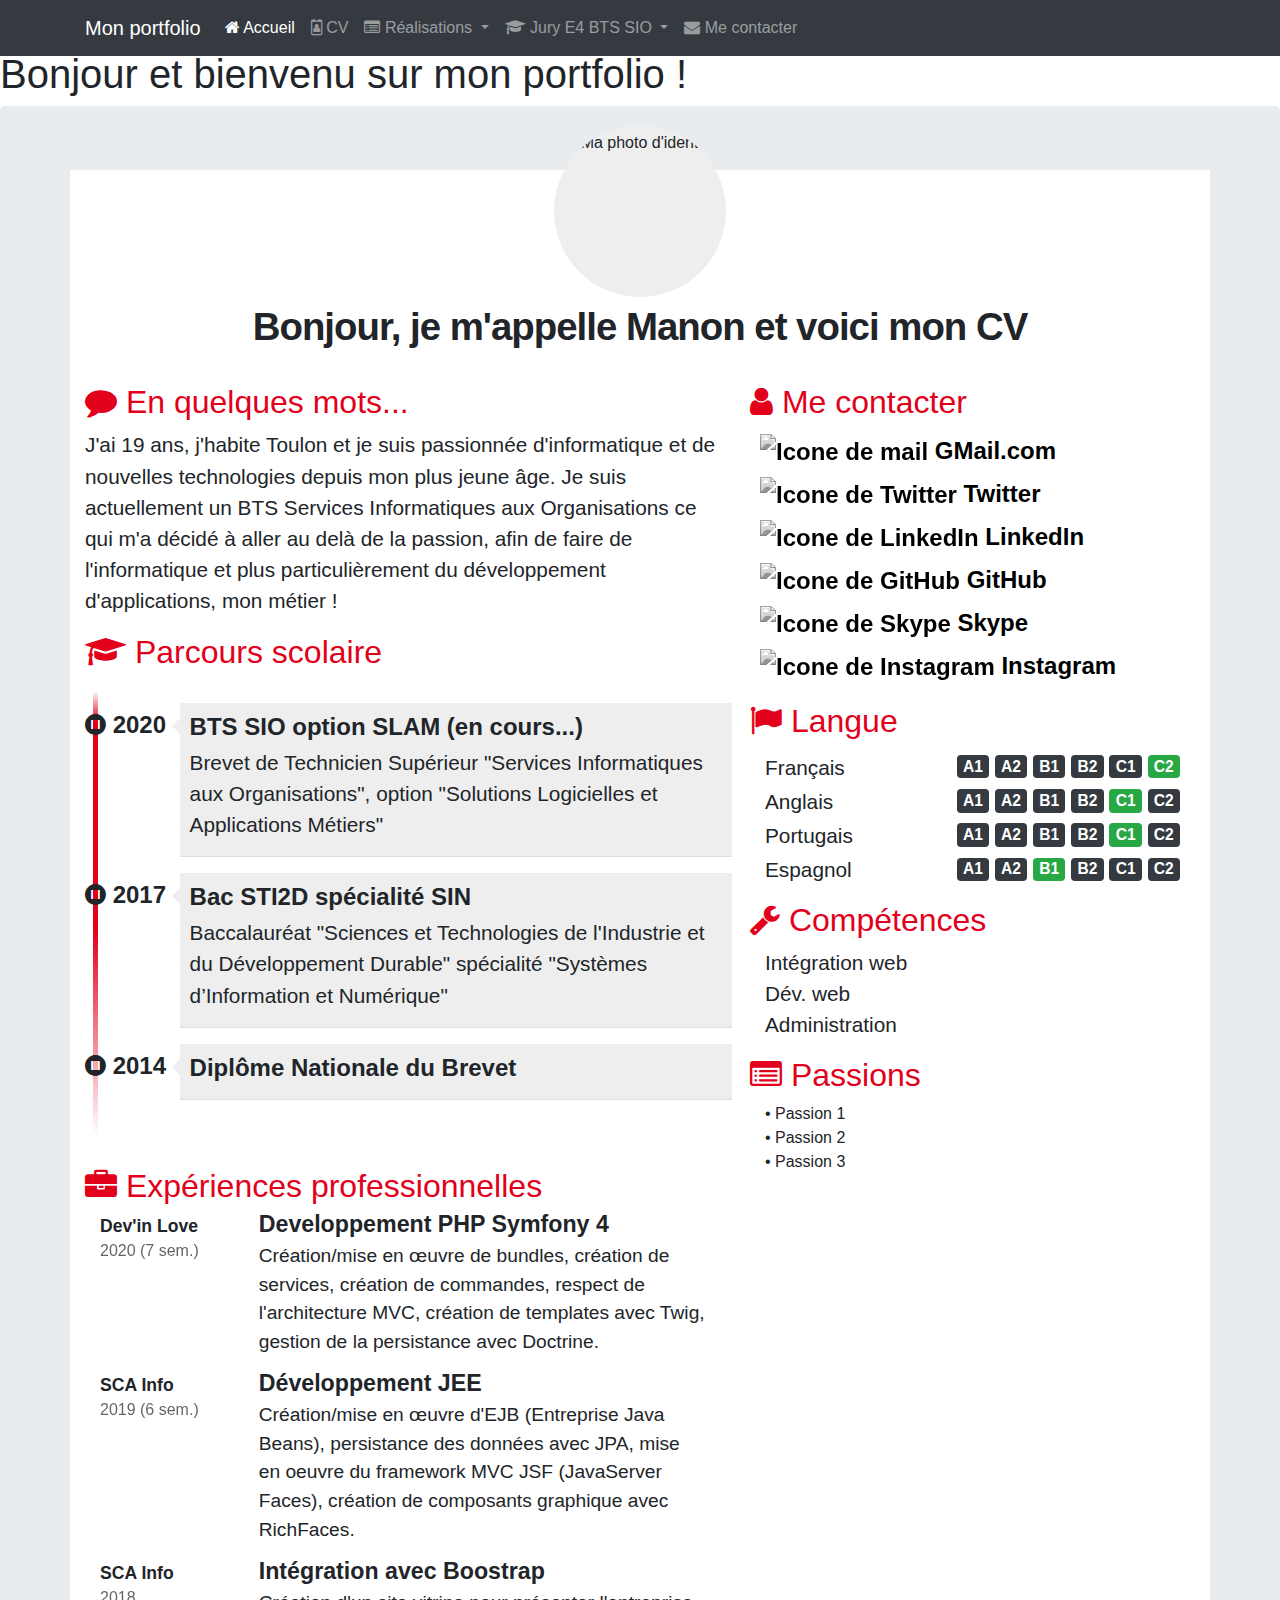
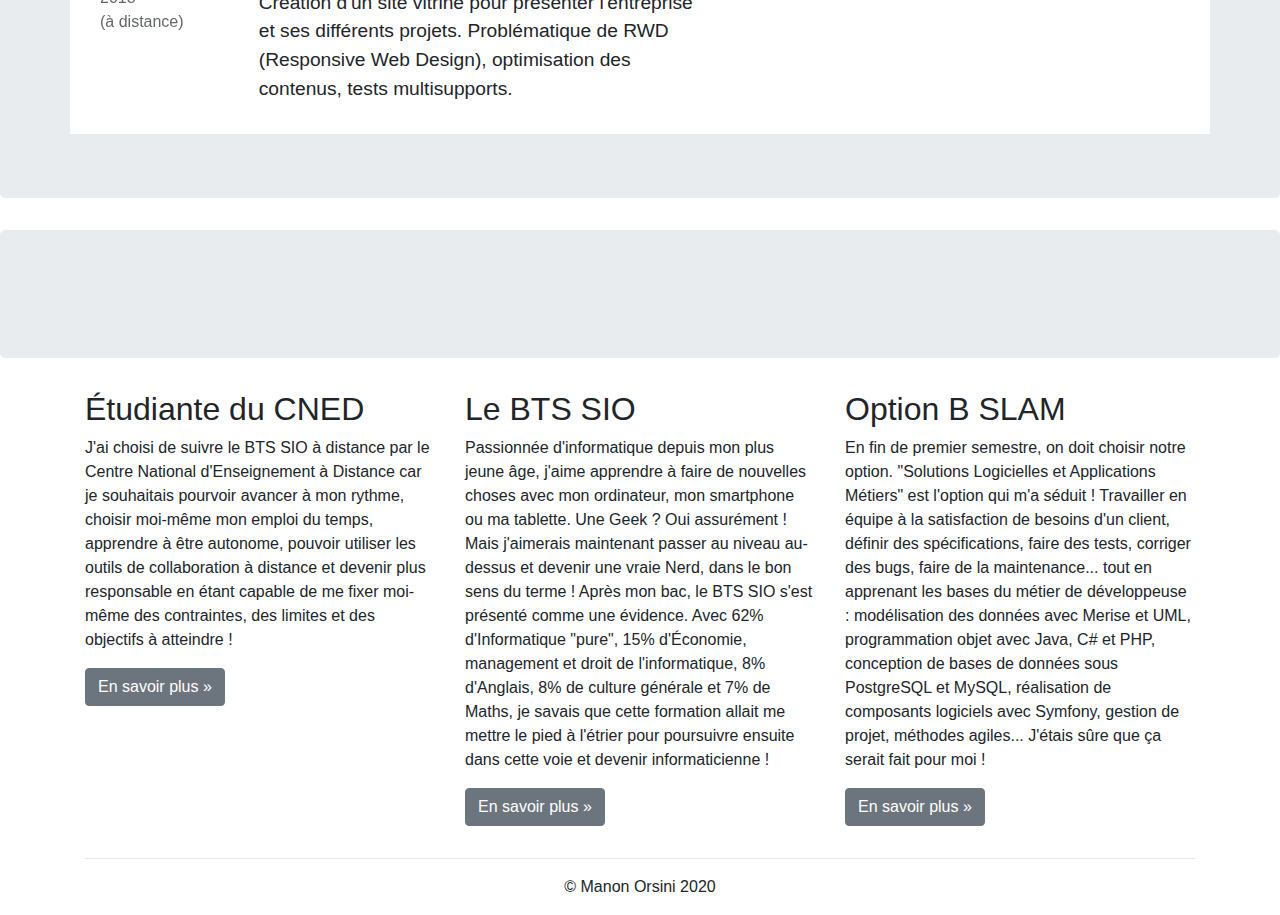
==== commit 3cfbb2c4: "fic page acceuil" ====
--- a/pages/cv.html
+++ b/pages/cv.html
@@ -127,7 +127,7 @@
                             <img src="../images/AmeliaPilou.jpg" alt="Ma photo d'identité">
                         </div>
                         <div id="cv-intro">
-                            <h1>Bonjour, je m'appelle Amélia et voici mon CV</h1>
+                            <h1>Bonjour, je m'appelle Manon et voici mon CV</h1>
                         </div>
                     </div>
                 </div>
